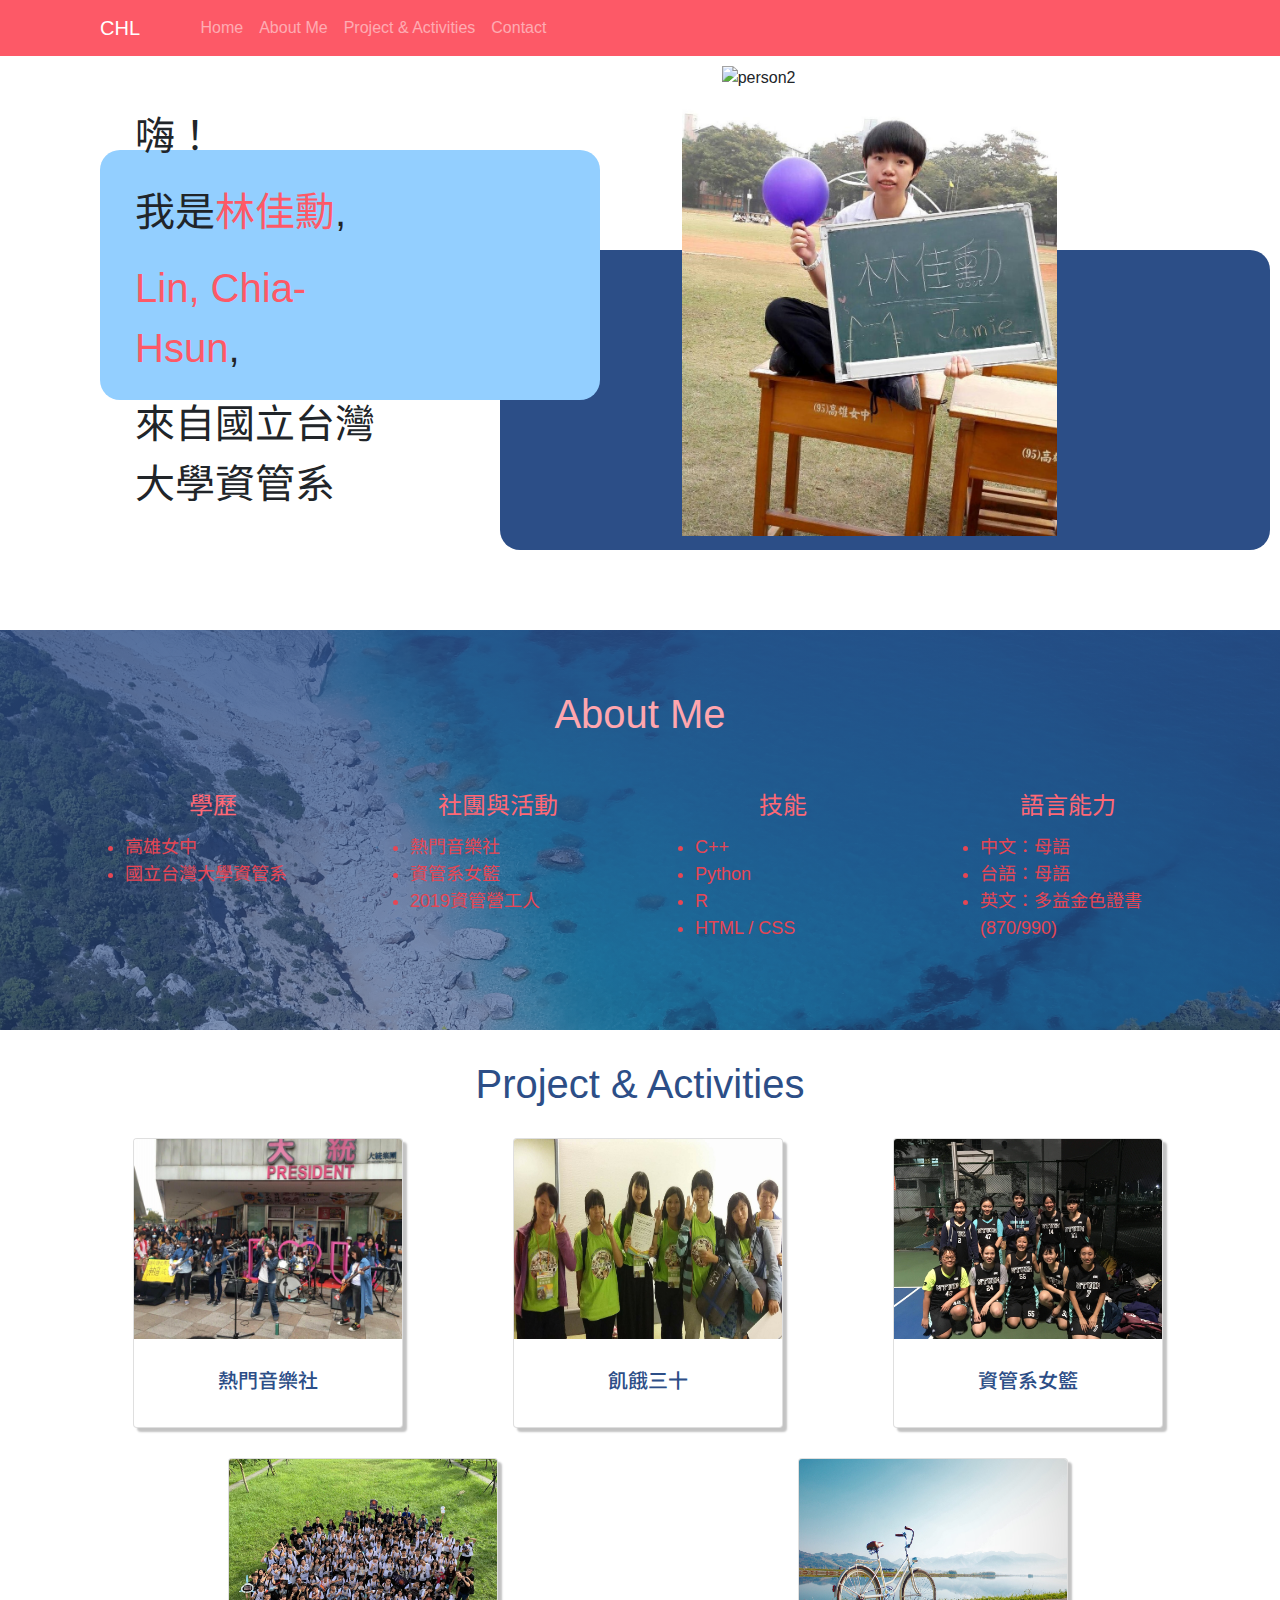
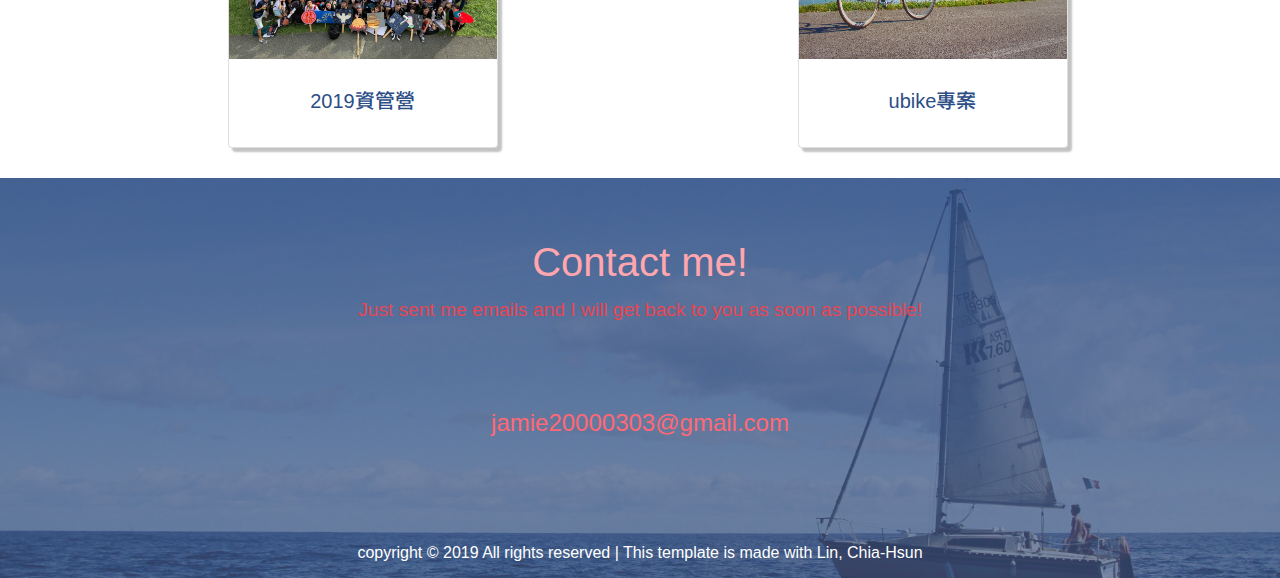
==== index.html @ e28aa700 "Add files via upload" ====
<!DOCTYPE html>
<html lang="zh-TW">

<head>
    <meta charset="UTF-8">
    <meta name="viewport" content="width=device-width, initial-scale=1.0">
    <meta http-equiv="X-UA-Compatible" content="ie=edge">
    <title>Lin, Chia-Hsun's personal page</title>
    <!-- 引用 Bootstrap 的 CSS -->
    <link rel="stylesheet" href="https://stackpath.bootstrapcdn.com/bootstrap/4.3.1/css/bootstrap.min.css" integrity="sha384-ggOyR0iXCbMQv3Xipma34MD+dH/1fQ784/j6cY/iJTQUOhcWr7x9JvoRxT2MZw1T" crossorigin="anonymous">
    <!-- 引用 Google 中文字型 -->
    <link href="https://fonts.googleapis.com/css?family=Noto+Sans+TC|Noto+Serif+TC&display=swap" rel="stylesheet">
    <!-- 引用 font-awesome ICON 的 CSS -->
    <link rel="stylesheet" href="https://cdnjs.cloudflare.com/ajax/libs/font-awesome/5.11.2/css/all.css" integrity="sha256-46qynGAkLSFpVbEBog43gvNhfrOj+BmwXdxFgVK/Kvc=" crossorigin="anonymous" />
    <!-- 引用自訂的CSS -->
    <link rel="stylesheet" href="./css/index.css">
    <link rel="stylesheet" href="./css/home.css">
    <link rel="stylesheet" href="./css/aboutMe.css">
    <link rel="stylesheet" href="./css/proAct.css">
    <link rel="stylesheet" href="./css/contact.css">
</head>

<body data-spy="scroll" data-target="#nav">
    <!-- 導覽列 -->
    <nav class="navbar navbar-expand-lg navbar-dark nav-color1" id="nav">
        <div class="container">
            <div class="col-1">
                <a class="navbar-brand" href="./index.html"><i class="fas fa-cat"></i> CHL</a>
                <button class="navbar-toggler" type="button" data-toggle="collapse" data-target="#navbarSupportedContent" aria-controls="navbarSupportedContent" aria-expanded="false" aria-label="Toggle navigation">
                  <span class="navbar-toggler-icon"></span>
                </button>
            </div>
            <div class="col-11">
                <div class="collapse navbar-collapse" id="navbarSupportedContent">
                    <ul class="navbar-nav mr-auto">
                        <li class="nav-item">
                            <a class="nav-link" href="#home">Home</a>
                        </li>
                        <li class="nav-item">
                            <a class="nav-link" href="#aboutMe">About Me</a>
                        </li>
                        <li class="nav-item">
                            <a class="nav-link" href="#pro-act">Project & Activities</a>
                        </li>
                        <li class="nav-item">
                            <a class="nav-link" href="#contact">Contact</a>
                        </li>
                    </ul>
                </div>
            </div>
        </div>
    </nav>

    <!-- 網頁內容 -->
    <!-- Home -->
    <div class="row" id="home">
        <div id="color-box"></div>
        <div id="color-box2"></div>
        <div class="col-sm-4" id="intro">
            <p>嗨！</p>
            <p>我是<span class="name">林佳勳</span>,</p>
            <p><span class="name">Lin, Chia-Hsun</span>,</p>
            <p>來自國立台灣大學資管系</p>
        </div>
        <div class="col-sm-8">
            <img src="./img/person1.jpg" alt="person1" id="photo1" class="p11">
            <img src="./img/person2.png" alt="person2" id="photo2" class="p21">
        </div>
    </div>

    <!-- About Me -->
    <div class="row" id="aboutMe">
        <div class="container">
            <h1>About Me</h1>
            <div class="row">
                <div class="col-sm">
                    學歷
                    <ul>
                        <li>高雄女中</li>
                        <li>國立台灣大學資管系</li>
                    </ul>
                </div>
                <div class="col-sm">
                    社團與活動
                    <ul>
                        <li>熱門音樂社</li>
                        <li>資管系女籃</li>
                        <li>2019資管營工人</li>
                    </ul>
                </div>
                <div class="col-sm">
                    技能
                    <ul>
                        <li>C++</li>
                        <li><i class="fab fa-python"></i> Python</li>
                        <li>R</li>
                        <li><i class="fab fa-html5"></i>HTML / <i class="fab fa-css3-alt"></i>CSS</li>
                    </ul>
                </div>
                <div class="col-sm">
                    語言能力
                    <ul>
                        <li>中文：母語</li>
                        <li>台語：母語</li>
                        <li>英文：多益金色證書(870/990)</li>
                    </ul>
                </div>
            </div>
        </div>
    </div>

    <!-- Project & Activities -->
    <div class="row" id="pro-act">
        <div class="container">
            <h1>Project & Activities</h1>
            <div class="row justify-content-around" style="margin-top: 30px; margin-bottom: 30px;">
                <div class="col-sm-3">
                    <div class="card text-center" data-toggle="modal" data-target="#musicModal">
                        <img src="./img/music1.jpg" class="card-img-top" alt="music1">
                        <div class="card-body">
                            <h5 class="card-title">熱門音樂社</h5>
                        </div>
                    </div>
                </div>
                <div class="col-sm-3">
                    <div class="card text-center" data-toggle="modal" data-target="#hungerModal">
                        <img src="./img/hunger30_1.JPG" class="card-img-top" alt="hunger30_1">
                        <div class="card-body">
                            <h5 class="card-title">飢餓三十</h5>
                        </div>
                    </div>
                </div>
                <div class="col-sm-3">
                    <div class="card text-center" data-toggle="modal" data-target="#basketballModal">
                        <img src="./img/basketball1.JPG" class="card-img-top" alt="basketball1">
                        <div class="card-body">
                            <h5 class="card-title">資管系女籃</h5>
                        </div>
                    </div>
                </div>
            </div>
            <div class="row justify-content-around" style="margin-bottom: 30px;">
                <div class="col-sm-3">
                    <div class="card text-center" data-toggle="modal" data-target="#campModal">
                        <img src="./img/camp1.JPG" class="card-img-top" alt="camp1">
                        <div class="card-body">
                            <h5 class="card-title">2019資管營</h5>
                        </div>
                    </div>
                </div>
                <div class="col-sm-3">
                    <a href="./bicycle.html" target="_blank">
                        <div class="card text-center">
                            <img src="./img/bicycle.jpg" class="card-img-top" alt="bicycle">
                            <div class="card-body">
                                <h5 class="card-title">ubike專案</h5>
                            </div>
                        </div>
                    </a>

                </div>
            </div>
        </div>
    </div>

    <!-- music Modal -->
    <div class="modal fade" id="musicModal" tabindex="-1" role="dialog" aria-labelledby="exampleModalLabel" aria-hidden="true">
        <div class="modal-dialog modal-lg" role="document">
            <div class="modal-content">
                <div class="modal-header">
                    <h5 class="modal-title" id="exampleModalLabel">熱門音樂社</h5>
                    <button type="button" class="close" data-dismiss="modal" aria-label="Close">
            <span aria-hidden="true">&times;</span>
          </button>
                </div>
                <div class="modal-body">
                    <p>我在樂團中擔任電吉他手，因為熱音社讓我得到多次上台表演的機會，除了室內的成果發表會，也有在戶外公共區域表演的特別經驗，讓我未來面對群眾時能較為從容。</p>
                    <p>但我在裡面學到的遠遠不只有彈吉他,更重要的是團隊合作的能力,每一次的開歌、練團,都要不斷和團員們溝通彼此的想法,除了練好自己的部份,也要協調每個人來讓最後演奏出的音樂和諧動聽。</p>
                    <img src="./img/music1.jpg" alt="music1">
                    <img src="./img/music2.JPG" alt="music2">
                </div>
            </div>
        </div>
    </div>

    <!-- hunger Modal -->
    <div class="modal fade" id="hungerModal" tabindex="-1" role="dialog" aria-labelledby="exampleModalLabel" aria-hidden="true">
        <div class="modal-dialog modal-lg" role="document">
            <div class="modal-content">
                <div class="modal-header">
                    <h5 class="modal-title" id="exampleModalLabel">飢餓三十</h5>
                    <button type="button" class="close" data-dismiss="modal" aria-label="Close">
                <span aria-hidden="true">&times;</span>
              </button>
                </div>
                <div class="modal-body">
                    <p>對我們來說是一次特別的活動，但對飢荒地區的民眾卻是每天的日常，經過這個活動讓我能跳出自己的日常舒適圈去看世界，對他人的遭遇感同身受，將來有能力也會盡力反饋社會。</p>
                    <img src="./img/hunger30_1.JPG" alt="hunger30_1">
                    <img src="./img/hunger30_2.JPG" alt="hunger30_2">
                </div>
            </div>
        </div>
    </div>

    <!-- basketball Modal -->
    <div class="modal fade" id="basketballModal" tabindex="-1" role="dialog" aria-labelledby="exampleModalLabel" aria-hidden="true">
        <div class="modal-dialog modal-lg" role="document">
            <div class="modal-content">
                <div class="modal-header">
                    <h5 class="modal-title" id="exampleModalLabel">資管系女籃</h5>
                    <button type="button" class="close" data-dismiss="modal" aria-label="Close">
                <span aria-hidden="true">&times;</span>
              </button>
                </div>
                <div class="modal-body">
                    <p>我從小就很喜歡籃球，放學常常留在學校和同學們一起打球，因此在上大學前就非常期待加入系隊，而上了大學後練球讓我靠著運動紓解生活中的壓力，隊員們感情也很好，因此每次練球都是大學生活中最快樂的時光之一。</p>
                    <p>隨著練球和參與各種盃賽，瞬息萬變的球場鍛鍊了我的反應敏捷度和思考速度，想要變得更強和想帶領球隊得到更好成績的決心，讓我會在練球時間以外再進行額外的自主訓練，擁有更好的自律能力。</p>
                    <img src="./img/basketball1.JPG" alt="basketball1">
                    <img src="./img/basketball2.png" alt="basketball2">
                </div>
            </div>
        </div>
    </div>

    <!-- camp Modal -->
    <div class="modal fade" id="campModal" tabindex="-1" role="dialog" aria-labelledby="exampleModalLabel" aria-hidden="true">
        <div class="modal-dialog modal-lg" role="document">
            <div class="modal-content">
                <div class="modal-header">
                    <h5 class="modal-title" id="exampleModalLabel">2019資管營</h5>
                    <button type="button" class="close" data-dismiss="modal" aria-label="Close">
                <span aria-hidden="true">&times;</span>
              </button>
                </div>
                <div class="modal-body">
                    <p>我擔任了其中一天的活動負責人，和夥伴一起從零開始設計一個解謎遊戲，包括遊戲故事、謎題、關卡、流程、道具通通一手包辦，活動當天也要擔任場控，當整個活動順利結束後，收到參與的小隊員的反饋覺得非常有成就感。</p>
                    <p>這次的經驗真的讓我學到很多，除了瞭解到舉辦活動的流程和應該注意的事項，和團隊的溝通也很重要，因為這是超過一百人參與的活動，不可能只靠自己完成，要學習跟夥伴共同承擔責任並努力做到最好。另外活動當天還會有許多突發狀況，所以也增強了我快速隨機應變的能力。</p>
                    <img src="./img/camp1.JPG" alt="music1">
                    <img src="./img/camp2.JPG" alt="music2">
                </div>
            </div>
        </div>
    </div>

    <!-- Contact -->
    <div class="row" id="contact">
        <div class="container">
            <h1>Contact me!</h1>
            <p>Just sent me emails and I will get back to you as soon as possible!</p>
            <a href="mailto:jamie20000303@gmail.com"><i class="fas fa-envelope-open-text"></i> jamie20000303@gmail.com</a>
            <footer>
                copyright &copy; 2019 All rights reserved | This template is made with Lin, Chia-Hsun
            </footer>
        </div>
    </div>

    <!-- 引用 Bootstrap 的 JS-->
    <script src="https://code.jquery.com/jquery-3.3.1.slim.min.js " integrity="sha384-q8i/X+965DzO0rT7abK41JStQIAqVgRVzpbzo5smXKp4YfRvH+8abtTE1Pi6jizo " crossorigin="anonymous "></script>
    <script src="https://cdnjs.cloudflare.com/ajax/libs/popper.js/1.14.7/umd/popper.min.js " integrity="sha384-UO2eT0CpHqdSJQ6hJty5KVphtPhzWj9WO1clHTMGa3JDZwrnQq4sF86dIHNDz0W1 " crossorigin="anonymous "></script>
    <script src="https://stackpath.bootstrapcdn.com/bootstrap/4.3.1/js/bootstrap.min.js " integrity="sha384-JjSmVgyd0p3pXB1rRibZUAYoIIy6OrQ6VrjIEaFf/nJGzIxFDsf4x0xIM+B07jRM " crossorigin="anonymous "></script>
    <!-- 自己寫的JS -->
    <script src="./JS/index.js"></script>
</body>

</html>
---- css/index.css ----
body {
    font-family: -apple-system, BlinkMacSystemFont, "Segoe UI", Roboto, "Helvetica Neue", Arial, "Noto Sans", sans-serif, "Apple Color Emoji", "Segoe UI Emoji", "Segoe UI Symbol", "Noto Color Emoji", "Noto Sans TC", sans-serif;
}

footer {
    text-align: center;
    color: #ffffff;
    margin-top: 100px;
}

.nav-color1 {
    background-color: #fd5967;
}

.nav-color2 {
    background-color: #ffa6ae;
    z-index: 9999;
}
---- css/home.css ----
#intro {
    font-size: 250%;
    padding-top: 50px;
    padding-left: 150px;
    z-index: 2;
}

span.name {
    color: #fd5967;
}

.p11 {
    height: 450px;
    position: absolute;
    top: 30px;
    left: 260px;
    z-index: 3;
}

.p21 {
    height: 450px;
    position: absolute;
    top: 10px;
    left: 300px;
    z-index: 2;
}

.p12 {
    height: 450px;
    position: absolute;
    left: 350px;
    z-index: 2;
}

#color-box {
    position: absolute;
    top: 250px;
    left: 500px;
    width: 770px;
    height: 300px;
    background-color: #2c4e87;
    border-radius: 20px;
    z-index: 1;
}

#color-box2 {
    position: absolute;
    top: 150px;
    left: 100px;
    width: 500px;
    height: 250px;
    background-color: #93cfff;
    border-radius: 20px;
    z-index: 1;
}
---- css/aboutMe.css ----
#aboutMe {
    background: linear-gradient(to bottom, rgba(44, 78, 135, .8) 0, rgba(44, 78, 135, .6) 100%), url(../img/sea2.jpg);
    height: 400px;
    margin-top: 100px;
    background-size: cover;
}

div#aboutMe>div>h1 {
    text-align: center;
    margin-top: 60px;
    color: #ffa6ae;
    ;
}

div#aboutMe>div>div.row {
    text-align: center;
    font-size: 150%;
    color: #ff6875;
    margin-top: 50px;
}

div#aboutMe>div>div.row>div.col-sm>ul {
    font-size: 75%;
    color: #e64654;
    margin-top: 10px;
    text-align: left;
}
---- css/proAct.css ----
div#pro-act>div>h1 {
    margin-top: 30px;
    text-align: center;
    color: #2c4e87;
}

.card {
    height: 290px;
    width: 270px;
    color: #2c4e87;
    box-shadow: 4px 4px 2px 0px #c3c3c3;
    cursor: pointer;
}

div.card>img {
    height: 200px;
}

.card-title {
    margin-top: 10px;
}

.card-hover {
    height: 320px;
    width: 330px;
    background-color: #148cea;
    color: #ff938c;
}

div.modal-body>img {
    width: 600px;
    margin-top: 10px;
}

div.modal-body {
    text-align: center;
}

div.modal-body>p {
    text-align: left;
}

h5.modal-title {
    color: #2c4e87;
}
---- css/contact.css ----
#contact {
    background: linear-gradient(to bottom, rgba(44, 78, 135, .8) 0, rgba(44, 78, 135, .6) 100%), url(../img/sea1.jpg);
    height: 400px;
    background-size: cover;
}

div#contact>div {
    text-align: center;
}

div#contact>div>h1 {
    margin-top: 60px;
    color: #ffa6ae;
    ;
}

div#contact>div>p {
    font-size: 120%;
    color: #e64654;
    margin-top: 10px;
    margin-bottom: 80px;
}

div#contact>div>a {
    color: #ff6875;
    font-size: 150%;
}
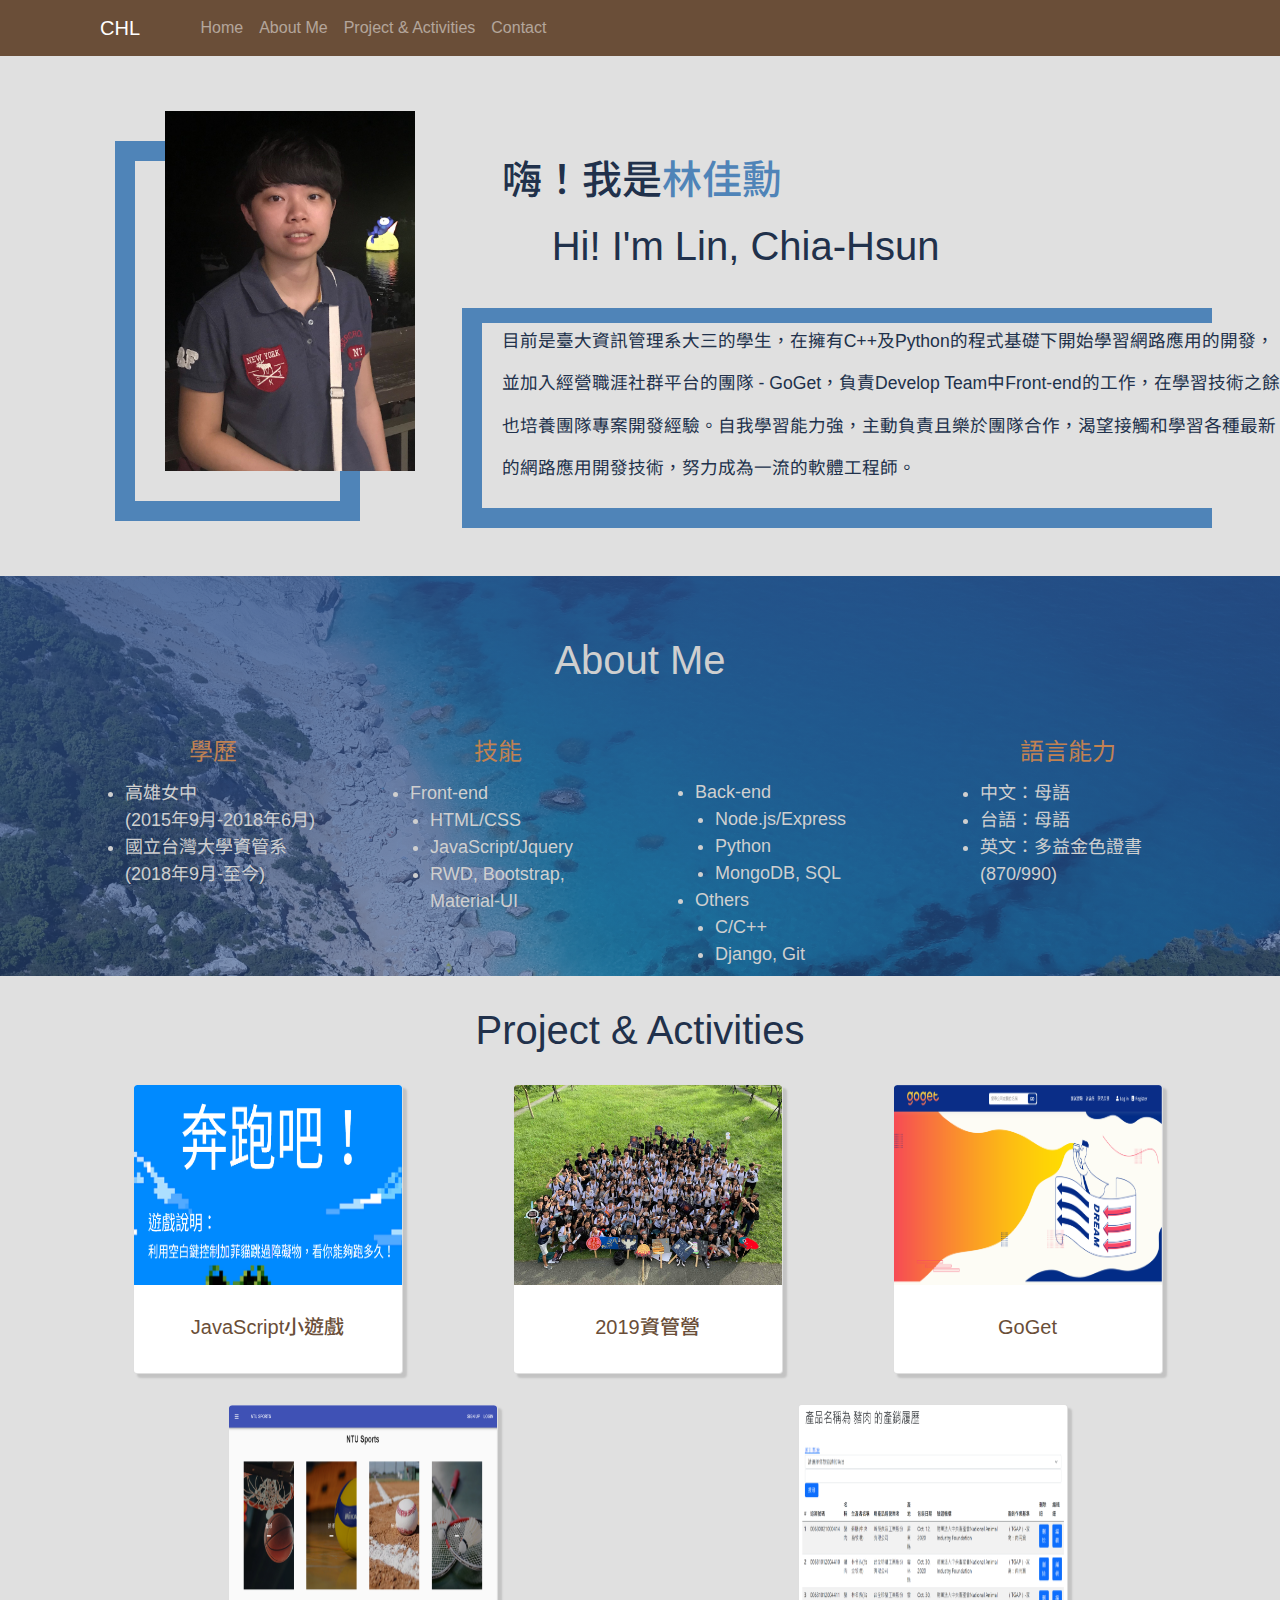
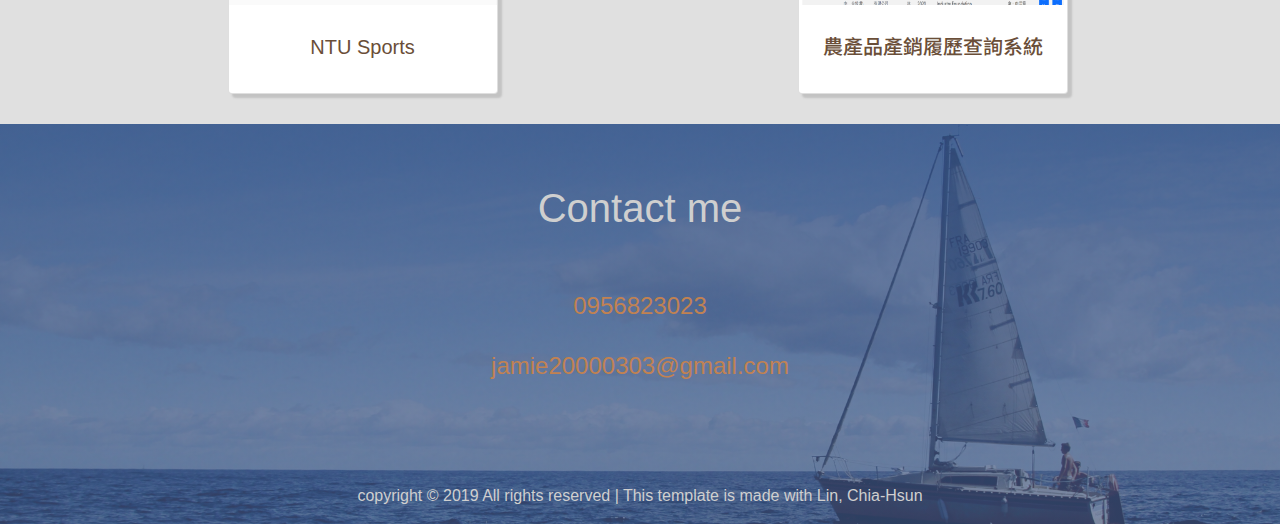
==== commit b49dc916: "finish edit" ====
--- a/index.html
+++ b/index.html
@@ -7,11 +7,13 @@
     <meta http-equiv="X-UA-Compatible" content="ie=edge">
     <title>Lin, Chia-Hsun's personal page</title>
     <!-- 引用 Bootstrap 的 CSS -->
-    <link rel="stylesheet" href="https://stackpath.bootstrapcdn.com/bootstrap/4.3.1/css/bootstrap.min.css" integrity="sha384-ggOyR0iXCbMQv3Xipma34MD+dH/1fQ784/j6cY/iJTQUOhcWr7x9JvoRxT2MZw1T" crossorigin="anonymous">
+    <link rel="stylesheet" href="https://stackpath.bootstrapcdn.com/bootstrap/4.3.1/css/bootstrap.min.css"
+        integrity="sha384-ggOyR0iXCbMQv3Xipma34MD+dH/1fQ784/j6cY/iJTQUOhcWr7x9JvoRxT2MZw1T" crossorigin="anonymous">
     <!-- 引用 Google 中文字型 -->
     <link href="https://fonts.googleapis.com/css?family=Noto+Sans+TC|Noto+Serif+TC&display=swap" rel="stylesheet">
     <!-- 引用 font-awesome ICON 的 CSS -->
-    <link rel="stylesheet" href="https://cdnjs.cloudflare.com/ajax/libs/font-awesome/5.11.2/css/all.css" integrity="sha256-46qynGAkLSFpVbEBog43gvNhfrOj+BmwXdxFgVK/Kvc=" crossorigin="anonymous" />
+    <link rel="stylesheet" href="https://cdnjs.cloudflare.com/ajax/libs/font-awesome/5.11.2/css/all.css"
+        integrity="sha256-46qynGAkLSFpVbEBog43gvNhfrOj+BmwXdxFgVK/Kvc=" crossorigin="anonymous" />
     <!-- 引用自訂的CSS -->
     <link rel="stylesheet" href="./css/index.css">
     <link rel="stylesheet" href="./css/home.css">
@@ -20,16 +22,17 @@
     <link rel="stylesheet" href="./css/contact.css">
 </head>
 
-<body data-spy="scroll" data-target="#nav">
+<body>
     <!-- 導覽列 -->
     <nav class="navbar navbar-expand-lg navbar-dark nav-color1" id="nav">
         <div class="container">
             <div class="col-1">
                 <a class="navbar-brand" href="./index.html"><i class="fas fa-cat"></i> CHL</a>
-                <button class="navbar-toggler" type="button" data-toggle="collapse" data-target="#navbarSupportedContent" aria-controls="navbarSupportedContent" aria-expanded="false" aria-label="Toggle navigation">
-                  <span class="navbar-toggler-icon"></span>
-                </button>
-            </div>
+            </div>
+            <button class="navbar-toggler" type="button" data-toggle="collapse" data-target="#navbarSupportedContent"
+                aria-controls="navbarSupportedContent" aria-expanded="false" aria-label="Toggle navigation">
+                <span class="navbar-toggler-icon"></span>
+            </button>
             <div class="col-11">
                 <div class="collapse navbar-collapse" id="navbarSupportedContent">
                     <ul class="navbar-nav mr-auto">
@@ -52,213 +55,284 @@
     </nav>
 
     <!-- 網頁內容 -->
-    <!-- Home -->
-    <div class="row" id="home">
-        <div id="color-box"></div>
-        <div id="color-box2"></div>
-        <div class="col-sm-4" id="intro">
-            <p>嗨！</p>
-            <p>我是<span class="name">林佳勳</span>,</p>
-            <p><span class="name">Lin, Chia-Hsun</span>,</p>
-            <p>來自國立台灣大學資管系</p>
-        </div>
-        <div class="col-sm-8">
-            <img src="./img/person1.jpg" alt="person1" id="photo1" class="p11">
-            <img src="./img/person2.png" alt="person2" id="photo2" class="p21">
+    <div class="container-fluid">
+        <!-- Home -->
+        <div class="row" id="home">
+            <div class="col-sm-4" id="myPic">
+                <img src="./img/me.JPEG" alt="my photo">
+                <div id="colorBox1"></div>
+                <div id="colorBox2"></div>
+            </div>
+            <div class="col-sm-8">
+                <div class="name-ch">
+                    <h1>嗨！我是<span>林佳勳</span></h1>
+                </div>
+                <div class="name-en">
+                    <h1>Hi! I'm Lin, Chia-Hsun</h1>
+                </div>
+                <div id="intro">
+                    <p>目前是臺大資訊管理系大三的學生，在擁有C++及Python的程式基礎下開始學習網路應用的開發，</p>
+                    <p>並加入經營職涯社群平台的團隊 - GoGet，負責Develop Team中Front-end的工作，在學習技術之餘</p>
+                    <p>也培養團隊專案開發經驗。自我學習能力強，主動負責且樂於團隊合作，渴望接觸和學習各種最新</p>
+                    <p>的網路應用開發技術，努力成為一流的軟體工程師。</p>
+                </div>
+                <div id="colorBox3"></div>
+                <div id="colorBox4"></div>
+            </div>
+        </div>
+
+        <!-- About Me -->
+        <div class="row" id="aboutMe">
+            <div class="container">
+                <h1>About Me</h1>
+                <div class="row">
+                    <div class="col-sm-3">
+                        學歷
+                        <ul>
+                            <li>高雄女中<br>(2015年9月-2018年6月)</li>
+                            <li>國立台灣大學資管系<br>(2018年9月-至今)</li>
+                        </ul>
+                    </div>
+                    <div class="col-sm-3">
+                        技能
+                        <ul>
+                            <li>Front-end</li>
+                            <li class="indent-1">HTML/CSS</li>
+                            <li class="indent-1">JavaScript/Jquery</li>
+                            <li class="indent-1">RWD, Bootstrap, Material-UI</li>
+                        </ul>
+                    </div>
+                    <div class="col-sm-3" style="margin-top: 35px;">
+                        <ul>
+                            <li>Back-end</li>
+                            <li class="indent-1">Node.js/Express</li>
+                            <li class="indent-1">Python</li>
+                            <li class="indent-1">MongoDB, SQL</li>
+                            <li>Others</li>
+                            <li class="indent-1">C/C++</li>
+                            <li class="indent-1">Django, Git</li>
+                        </ul>
+                    </div>
+                    <div class="col-sm-3">
+                        語言能力
+                        <ul>
+                            <li>中文：母語</li>
+                            <li>台語：母語</li>
+                            <li>英文：多益金色證書(870/990)</li>
+                        </ul>
+                    </div>
+                </div>
+            </div>
+        </div>
+
+        <!-- Project & Activities -->
+        <div class="row" id="pro-act">
+            <div class="container">
+                <h1>Project & Activities</h1>
+                <div class="row justify-content-around" style="margin-top: 30px; margin-bottom: 30px;">
+                    <div class="col-sm-3">
+                        <div class="card text-center card-img-pos card-center card-gap" data-toggle="modal"
+                            data-target="#gameModal">
+                            <img src="./img/game.png" class="card-img-top" alt="game">
+                            <div class="card-body">
+                                <h5 class="card-title">JavaScript小遊戲</h5>
+                            </div>
+                        </div>
+                    </div>
+                    <div class="col-sm-3">
+                        <div class="card text-center card-img-pos card-center" data-toggle="modal"
+                            data-target="#campModal">
+                            <img src="./img/camp1.JPG" class="card-img-top" alt="camp1">
+                            <div class="card-body">
+                                <h5 class="card-title">2019資管營</h5>
+                            </div>
+                        </div>
+                    </div>
+                    <div class="col-sm-3">
+                        <div class="card text-center card-img-pos card-center" data-toggle="modal"
+                            data-target="#gogetModal">
+                            <img src="./img/Goget.png" class="card-img-top" alt="camp1">
+                            <div class="card-body">
+                                <h5 class="card-title">GoGet</h5>
+                            </div>
+                        </div>
+                    </div>
+                </div>
+                <div class="row justify-content-around" style="margin-bottom: 30px;">
+                    <div class="col-sm-3">
+                        <div class="card text-center card-img-pos card-center card-gap" data-toggle="modal"
+                            data-target="#ntusportsModal">
+                            <img src="./img/NTU Sports.png" class="card-img-top" alt="ntusports1">
+                            <div class="card-body">
+                                <h5 class="card-title">NTU Sports</h5>
+                            </div>
+                        </div>
+                    </div>
+                    <div class="col-sm-3">
+                        <div class="card text-center card-img-pos card-center" data-toggle="modal"
+                            data-target="#databaseModal">
+                            <img src="./img/Database.png" class="card-img-top" alt="database">
+                            <div class="card-body">
+                                <h5 class="card-title">農產品產銷履歷查詢系統</h5>
+                            </div>
+                        </div>
+                    </div>
+                </div>
+            </div>
+        </div>
+
+        <!-- ntusports Modal -->
+        <div class="modal fade" id="ntusportsModal" tabindex="-1" role="dialog" aria-labelledby="exampleModalLabel"
+            aria-hidden="true">
+            <div class="modal-dialog modal-lg" role="document">
+                <div class="modal-content">
+                    <div class="modal-header">
+                        <h5 class="modal-title" id="exampleModalLabel">NTU Sports</h5>
+                        <button type="button" class="close" data-dismiss="modal" aria-label="Close">
+                            <span aria-hidden="true">&times;</span>
+                        </button>
+                    </div>
+                    <div class="modal-body">
+                        <p> 網路服務程式設計的期末專案，與另外兩名組員合作，是一個可以管理、查看台大體育賽事的網站，有註冊登入與訪客系統，管理者可以註冊登入來創建、修改比賽，而訪客則可以查看現有的比賽資料，包含：項目、日期、時間、地點等等，另外還有公告系統，管理者可以發布公告，讓訪客可以瀏覽。
+                        </p>
+                        <p>前端使用React、Material-UI、react-router-dom；後端使用Node.js、Mongoose、dotenv、Express、nodemon、bcrypt
+                            、MongoDB</p>
+                        <p><a href="https://github.com/JJJamieee/web-programming-final/tree/refactor/own"
+                                target="_blank">原始碼</a></p>
+                        <img src="./img/NTU Sports.png" alt="ntusports1">
+                        <img src="./img/ntusports_demo1.gif" alt="ntusports2">
+                    </div>
+                </div>
+            </div>
+        </div>
+
+        <!-- hunger Modal -->
+        <div class="modal fade" id="gameModal" tabindex="-1" role="dialog" aria-labelledby="exampleModalLabel"
+            aria-hidden="true">
+            <div class="modal-dialog modal-lg" role="document">
+                <div class="modal-content">
+                    <div class="modal-header">
+                        <h5 class="modal-title" id="exampleModalLabel">JavaScript小遊戲</h5>
+                        <button type="button" class="close" data-dismiss="modal" aria-label="Close">
+                            <span aria-hidden="true">&times;</span>
+                        </button>
+                    </div>
+                    <div class="modal-body">
+                        <p>這是我第一次嘗試用JavaScript做簡單的網頁小遊戲，靈感來自於google
+                            chrome斷線時會出現的小恐龍遊戲，玩法相同，用空白鍵控制加菲貓跳躍躲開障礙物，記錄碰到障礙物前跑了多久。</p>
+                        <p>因為是第一次用JavaScript寫小遊戲，幾乎每一步都要自己摸索，包括如何讓加菲貓呈現在跑或跳的動畫效果、如何讓障礙物以隨機頻率出現、如何判斷加菲貓有沒有碰到障礙物等等，雖然花了我很多時間蒐集資料和學習，最後做出來還是很有成就感。
+                        </p>
+                        <p>但我也知道這只是一個概念很簡單的小遊戲，所以我很期待運用JavaScript甚至更多其他技術還能創作出怎麼樣的網頁，未來也會繼續學習跟探索前端開發的世界。</p>
+                        <a href="https://jjjamieee.github.io/final/index.html" target="_blank">遊戲網址</a>
+                        <br>
+                        <a href="https://github.com/JJJamieee/JJJamieee.github.io/tree/master/final"
+                            target="_blank">原始碼</a>
+                    </div>
+                </div>
+            </div>
+        </div>
+
+        <!-- database Modal -->
+        <div class="modal fade" id="databaseModal" tabindex="-1" role="dialog" aria-labelledby="exampleModalLabel"
+            aria-hidden="true">
+            <div class="modal-dialog modal-lg" role="document">
+                <div class="modal-content">
+                    <div class="modal-header">
+                        <h5 class="modal-title" id="exampleModalLabel">農產品產銷履歷查詢系統</h5>
+                        <button type="button" class="close" data-dismiss="modal" aria-label="Close">
+                            <span aria-hidden="true">&times;</span>
+                        </button>
+                    </div>
+                    <div class="modal-body">
+                        <p>資料庫管理課程的期末專案，與另外三名組員合作，是一個關於農產品產銷履歷的資料庫專案，讓消費者可以直接透過我們提供的搜尋介面，得到其想了解的相關資訊，相關加工品的原料若有使用到有產銷履歷的農產品也能夠被查詢，並提供新增、修改與刪除的功能
+                            。</p>
+                        <p>使用Django、Bootstrap建立。</p>
+                        <p><a href="https://github.com/JJJamieee/Database-project" target="_blank">原始碼</a></p>
+                        <img src="./img/Database.png" alt="database1">
+                        <img src="./img/database_search.gif" alt="database2">
+                        <img src="./img/database_edit.gif" alt="database3">
+                    </div>
+                </div>
+            </div>
+        </div>
+
+        <!-- camp Modal -->
+        <div class="modal fade" id="campModal" tabindex="-1" role="dialog" aria-labelledby="exampleModalLabel"
+            aria-hidden="true">
+            <div class="modal-dialog modal-lg" role="document">
+                <div class="modal-content">
+                    <div class="modal-header">
+                        <h5 class="modal-title" id="exampleModalLabel">2019資管營</h5>
+                        <button type="button" class="close" data-dismiss="modal" aria-label="Close">
+                            <span aria-hidden="true">&times;</span>
+                        </button>
+                    </div>
+                    <div class="modal-body">
+                        <p>我擔任了其中一項活動的負責人，而這也是我第一次設計和帶領一個活動，最初雖然有點不知所措，但在參考了學長姊的經驗後，我和夥伴一起積極的討論，從零開始設計出一個解謎遊戲，包括遊戲故事、謎題、關卡、流程、道具通通一手包辦，活動當天也要擔任場控，當整個活動順利結束後，收到參與的小隊員的反饋覺得非常有成就感。
+                        </p>
+                        <p>這次的經驗真的讓我學到很多，除了瞭解到舉辦活動的流程和應該注意的事項，和團隊的溝通也很重要，因為這是超過一百人參與的活動，不可能只靠自己完成，要學習跟夥伴共同承擔責任並努力做到最好。另外活動當天還會有許多突發狀況，所以也增強了我快速隨機應變的能力。
+                        </p>
+                        <img src="./img/camp1.JPG" alt="music1">
+                        <img src="./img/camp2.JPG" alt="music2">
+                    </div>
+                </div>
+            </div>
+        </div>
+
+        <!-- goget Modal -->
+        <div class="modal fade" id="gogetModal" tabindex="-1" role="dialog" aria-labelledby="exampleModalLabel"
+            aria-hidden="true">
+            <div class="modal-dialog modal-lg" role="document">
+                <div class="modal-content">
+                    <div class="modal-header">
+                        <h5 class="modal-title" id="exampleModalLabel">GoGet x 你的職涯夥伴</h5>
+                        <button type="button" class="close" data-dismiss="modal" aria-label="Close">
+                            <span aria-hidden="true">&times;</span>
+                        </button>
+                    </div>
+                    <div class="modal-body">
+                        <p>由一群對協助青年職涯探索抱有熱忱的上班族及學生經營的匿名職涯社群平台，提供使用者註冊並分享自己的求職經驗，網站已上線，目前註冊人數超過800位，並發布超過200篇文章。我負責的是Develop
+                            Team中Front-end的工作，在wordpress的架構下新增客製化功能，目前主要開發項目為客製化表單中表單驗證、Rich Text Editor及客製化頁面等。
+                        </p>
+                        <p>網站連結：<a href="https://www.letsgoget.info/">GoGet</a></p>
+                        <img src="./img/Goget.png" alt="goget1">
+                        <img src="./img/goget2.png" alt="goget2">
+                    </div>
+                </div>
+            </div>
+        </div>
+
+        <!-- Contact -->
+        <div class="row" id="contact">
+            <div class="container">
+                <h1>Contact me</h1>
+                <br>
+                <br>
+                <a href="tel:0956823023"><i class="fas fa-phone-square-alt"></i> 0956823023</a>
+                <br>
+                <br>
+                <a href="mailto:jamie20000303@gmail.com"><i class="fas fa-envelope-open-text"></i>
+                    jamie20000303@gmail.com</a>
+                <footer>
+                    copyright &copy; 2019 All rights reserved | This template is made with Lin, Chia-Hsun
+                </footer>
+            </div>
         </div>
     </div>
 
-    <!-- About Me -->
-    <div class="row" id="aboutMe">
-        <div class="container">
-            <h1>About Me</h1>
-            <div class="row">
-                <div class="col-sm">
-                    學歷
-                    <ul>
-                        <li>高雄女中</li>
-                        <li>國立台灣大學資管系</li>
-                    </ul>
-                </div>
-                <div class="col-sm">
-                    社團與活動
-                    <ul>
-                        <li>熱門音樂社</li>
-                        <li>資管系女籃</li>
-                        <li>2019資管營工人</li>
-                    </ul>
-                </div>
-                <div class="col-sm">
-                    技能
-                    <ul>
-                        <li>C++</li>
-                        <li><i class="fab fa-python"></i> Python</li>
-                        <li>R</li>
-                        <li><i class="fab fa-html5"></i>HTML / <i class="fab fa-css3-alt"></i>CSS</li>
-                    </ul>
-                </div>
-                <div class="col-sm">
-                    語言能力
-                    <ul>
-                        <li>中文：母語</li>
-                        <li>台語：母語</li>
-                        <li>英文：多益金色證書(870/990)</li>
-                    </ul>
-                </div>
-            </div>
-        </div>
-    </div>
-
-    <!-- Project & Activities -->
-    <div class="row" id="pro-act">
-        <div class="container">
-            <h1>Project & Activities</h1>
-            <div class="row justify-content-around" style="margin-top: 30px; margin-bottom: 30px;">
-                <div class="col-sm-3">
-                    <div class="card text-center" data-toggle="modal" data-target="#musicModal">
-                        <img src="./img/music1.jpg" class="card-img-top" alt="music1">
-                        <div class="card-body">
-                            <h5 class="card-title">熱門音樂社</h5>
-                        </div>
-                    </div>
-                </div>
-                <div class="col-sm-3">
-                    <div class="card text-center" data-toggle="modal" data-target="#hungerModal">
-                        <img src="./img/hunger30_1.JPG" class="card-img-top" alt="hunger30_1">
-                        <div class="card-body">
-                            <h5 class="card-title">飢餓三十</h5>
-                        </div>
-                    </div>
-                </div>
-                <div class="col-sm-3">
-                    <div class="card text-center" data-toggle="modal" data-target="#basketballModal">
-                        <img src="./img/basketball1.JPG" class="card-img-top" alt="basketball1">
-                        <div class="card-body">
-                            <h5 class="card-title">資管系女籃</h5>
-                        </div>
-                    </div>
-                </div>
-            </div>
-            <div class="row justify-content-around" style="margin-bottom: 30px;">
-                <div class="col-sm-3">
-                    <div class="card text-center" data-toggle="modal" data-target="#campModal">
-                        <img src="./img/camp1.JPG" class="card-img-top" alt="camp1">
-                        <div class="card-body">
-                            <h5 class="card-title">2019資管營</h5>
-                        </div>
-                    </div>
-                </div>
-                <div class="col-sm-3">
-                    <a href="./bicycle.html" target="_blank">
-                        <div class="card text-center">
-                            <img src="./img/bicycle.jpg" class="card-img-top" alt="bicycle">
-                            <div class="card-body">
-                                <h5 class="card-title">ubike專案</h5>
-                            </div>
-                        </div>
-                    </a>
-
-                </div>
-            </div>
-        </div>
-    </div>
-
-    <!-- music Modal -->
-    <div class="modal fade" id="musicModal" tabindex="-1" role="dialog" aria-labelledby="exampleModalLabel" aria-hidden="true">
-        <div class="modal-dialog modal-lg" role="document">
-            <div class="modal-content">
-                <div class="modal-header">
-                    <h5 class="modal-title" id="exampleModalLabel">熱門音樂社</h5>
-                    <button type="button" class="close" data-dismiss="modal" aria-label="Close">
-            <span aria-hidden="true">&times;</span>
-          </button>
-                </div>
-                <div class="modal-body">
-                    <p>我在樂團中擔任電吉他手，因為熱音社讓我得到多次上台表演的機會，除了室內的成果發表會，也有在戶外公共區域表演的特別經驗，讓我未來面對群眾時能較為從容。</p>
-                    <p>但我在裡面學到的遠遠不只有彈吉他,更重要的是團隊合作的能力,每一次的開歌、練團,都要不斷和團員們溝通彼此的想法,除了練好自己的部份,也要協調每個人來讓最後演奏出的音樂和諧動聽。</p>
-                    <img src="./img/music1.jpg" alt="music1">
-                    <img src="./img/music2.JPG" alt="music2">
-                </div>
-            </div>
-        </div>
-    </div>
-
-    <!-- hunger Modal -->
-    <div class="modal fade" id="hungerModal" tabindex="-1" role="dialog" aria-labelledby="exampleModalLabel" aria-hidden="true">
-        <div class="modal-dialog modal-lg" role="document">
-            <div class="modal-content">
-                <div class="modal-header">
-                    <h5 class="modal-title" id="exampleModalLabel">飢餓三十</h5>
-                    <button type="button" class="close" data-dismiss="modal" aria-label="Close">
-                <span aria-hidden="true">&times;</span>
-              </button>
-                </div>
-                <div class="modal-body">
-                    <p>對我們來說是一次特別的活動，但對飢荒地區的民眾卻是每天的日常，經過這個活動讓我能跳出自己的日常舒適圈去看世界，對他人的遭遇感同身受，將來有能力也會盡力反饋社會。</p>
-                    <img src="./img/hunger30_1.JPG" alt="hunger30_1">
-                    <img src="./img/hunger30_2.JPG" alt="hunger30_2">
-                </div>
-            </div>
-        </div>
-    </div>
-
-    <!-- basketball Modal -->
-    <div class="modal fade" id="basketballModal" tabindex="-1" role="dialog" aria-labelledby="exampleModalLabel" aria-hidden="true">
-        <div class="modal-dialog modal-lg" role="document">
-            <div class="modal-content">
-                <div class="modal-header">
-                    <h5 class="modal-title" id="exampleModalLabel">資管系女籃</h5>
-                    <button type="button" class="close" data-dismiss="modal" aria-label="Close">
-                <span aria-hidden="true">&times;</span>
-              </button>
-                </div>
-                <div class="modal-body">
-                    <p>我從小就很喜歡籃球，放學常常留在學校和同學們一起打球，因此在上大學前就非常期待加入系隊，而上了大學後練球讓我靠著運動紓解生活中的壓力，隊員們感情也很好，因此每次練球都是大學生活中最快樂的時光之一。</p>
-                    <p>隨著練球和參與各種盃賽，瞬息萬變的球場鍛鍊了我的反應敏捷度和思考速度，想要變得更強和想帶領球隊得到更好成績的決心，讓我會在練球時間以外再進行額外的自主訓練，擁有更好的自律能力。</p>
-                    <img src="./img/basketball1.JPG" alt="basketball1">
-                    <img src="./img/basketball2.png" alt="basketball2">
-                </div>
-            </div>
-        </div>
-    </div>
-
-    <!-- camp Modal -->
-    <div class="modal fade" id="campModal" tabindex="-1" role="dialog" aria-labelledby="exampleModalLabel" aria-hidden="true">
-        <div class="modal-dialog modal-lg" role="document">
-            <div class="modal-content">
-                <div class="modal-header">
-                    <h5 class="modal-title" id="exampleModalLabel">2019資管營</h5>
-                    <button type="button" class="close" data-dismiss="modal" aria-label="Close">
-                <span aria-hidden="true">&times;</span>
-              </button>
-                </div>
-                <div class="modal-body">
-                    <p>我擔任了其中一天的活動負責人，和夥伴一起從零開始設計一個解謎遊戲，包括遊戲故事、謎題、關卡、流程、道具通通一手包辦，活動當天也要擔任場控，當整個活動順利結束後，收到參與的小隊員的反饋覺得非常有成就感。</p>
-                    <p>這次的經驗真的讓我學到很多，除了瞭解到舉辦活動的流程和應該注意的事項，和團隊的溝通也很重要，因為這是超過一百人參與的活動，不可能只靠自己完成，要學習跟夥伴共同承擔責任並努力做到最好。另外活動當天還會有許多突發狀況，所以也增強了我快速隨機應變的能力。</p>
-                    <img src="./img/camp1.JPG" alt="music1">
-                    <img src="./img/camp2.JPG" alt="music2">
-                </div>
-            </div>
-        </div>
-    </div>
-
-    <!-- Contact -->
-    <div class="row" id="contact">
-        <div class="container">
-            <h1>Contact me!</h1>
-            <p>Just sent me emails and I will get back to you as soon as possible!</p>
-            <a href="mailto:jamie20000303@gmail.com"><i class="fas fa-envelope-open-text"></i> jamie20000303@gmail.com</a>
-            <footer>
-                copyright &copy; 2019 All rights reserved | This template is made with Lin, Chia-Hsun
-            </footer>
-        </div>
-    </div>
 
     <!-- 引用 Bootstrap 的 JS-->
-    <script src="https://code.jquery.com/jquery-3.3.1.slim.min.js " integrity="sha384-q8i/X+965DzO0rT7abK41JStQIAqVgRVzpbzo5smXKp4YfRvH+8abtTE1Pi6jizo " crossorigin="anonymous "></script>
-    <script src="https://cdnjs.cloudflare.com/ajax/libs/popper.js/1.14.7/umd/popper.min.js " integrity="sha384-UO2eT0CpHqdSJQ6hJty5KVphtPhzWj9WO1clHTMGa3JDZwrnQq4sF86dIHNDz0W1 " crossorigin="anonymous "></script>
-    <script src="https://stackpath.bootstrapcdn.com/bootstrap/4.3.1/js/bootstrap.min.js " integrity="sha384-JjSmVgyd0p3pXB1rRibZUAYoIIy6OrQ6VrjIEaFf/nJGzIxFDsf4x0xIM+B07jRM " crossorigin="anonymous "></script>
+    <script src="https://code.jquery.com/jquery-3.3.1.slim.min.js "
+        integrity="sha384-q8i/X+965DzO0rT7abK41JStQIAqVgRVzpbzo5smXKp4YfRvH+8abtTE1Pi6jizo "
+        crossorigin="anonymous "></script>
+    <script src="https://cdnjs.cloudflare.com/ajax/libs/popper.js/1.14.7/umd/popper.min.js "
+        integrity="sha384-UO2eT0CpHqdSJQ6hJty5KVphtPhzWj9WO1clHTMGa3JDZwrnQq4sF86dIHNDz0W1 "
+        crossorigin="anonymous "></script>
+    <script src="https://stackpath.bootstrapcdn.com/bootstrap/4.3.1/js/bootstrap.min.js "
+        integrity="sha384-JjSmVgyd0p3pXB1rRibZUAYoIIy6OrQ6VrjIEaFf/nJGzIxFDsf4x0xIM+B07jRM "
+        crossorigin="anonymous "></script>
     <!-- 自己寫的JS -->
+    <script src="https://ajax.googleapis.com/ajax/libs/jquery/3.4.1/jquery.min.js"></script>
     <script src="./JS/index.js"></script>
 </body>
 
--- a/css/index.css
+++ b/css/index.css
@@ -4,15 +4,21 @@
 
 footer {
     text-align: center;
-    color: #ffffff;
+    color: #cfcfcf;
     margin-top: 100px;
 }
 
 .nav-color1 {
-    background-color: #fd5967;
+    background-color: #6a4e38;
 }
 
 .nav-color2 {
-    background-color: #ffa6ae;
-    z-index: 9999;
-}+    background-color: #c18252;
+    /* z-index: 99; */
+}
+
+@media(max-width: 768px) {
+    footer {
+        margin-top: 80px;
+    }
+}
--- a/css/home.css
+++ b/css/home.css
@@ -1,55 +1,142 @@
-#intro {
-    font-size: 250%;
-    padding-top: 50px;
-    padding-left: 150px;
+#myPic>img {
+    height: 360px;
+    position: relative;
+    top: 55px;
+    left: 150px;
+    z-index: 3;
+}
+
+#home {
+    height: 520px;
+    background-color: #e0e0e0;
+    overflow: hidden;
+}
+
+#colorBox1 {
+    position: relative;
+    top: -275px;
+    left: 100px;
+    width: 245px;
+    height: 380px;
+    background-color: #4f84b8;
+    z-index: 1;
+}
+
+#colorBox2 {
+    position: relative;
+    top: -635px;
+    left: 120px;
+    width: 205px;
+    height: 340px;
+    background-color: #e0e0e0;
     z-index: 2;
 }
 
-span.name {
-    color: #fd5967;
+.name-ch {
+    position: relative;
+    left: 60px;
+    top: 100px;
+    color: #21314b;
 }
 
-.p11 {
-    height: 450px;
-    position: absolute;
-    top: 30px;
-    left: 260px;
+div.name-ch>h1>span {
+    color: #4f84b8;
+}
+
+.name-en {
+    position: relative;
+    left: 110px;
+    top: 110px;
+    color: #21314b;
+}
+
+#intro {
+    position: relative;
+    left: 60px;
+    top: 160px;
+    color: #21314b;
+    font-size: 110%;
     z-index: 3;
 }
 
-.p21 {
-    height: 450px;
-    position: absolute;
-    top: 10px;
-    left: 300px;
+#colorBox3 {
+    position: relative;
+    top: -30px;
+    left: 20px;
+    width: 750px;
+    height: 220px;
+    background-color: #4f84b8;
+}
+
+#colorBox4 {
+    position: relative;
+    left: 40px;
+    top: -235px;
+    width: 750px;
+    height: 185px;
+    background-color: #e0e0e0;
     z-index: 2;
 }
 
-.p12 {
-    height: 450px;
-    position: absolute;
-    left: 350px;
-    z-index: 2;
+@media (max-width: 768px) {
+    #home {
+        height: auto;
+    }
+    #myPic>img {
+        height: 360px;
+        position: relative;
+        top: 35px;
+        left: 75px;
+        z-index: 3;
+    }
+    #colorBox1 {
+        position: relative;
+        top: -295px;
+        left: 25px;
+        width: 245px;
+        height: 380px;
+        background-color: #4f84b8;
+        z-index: 1;
+    }
+    #colorBox2 {
+        position: relative;
+        top: -655px;
+        left: 45px;
+        width: 205px;
+        height: 340px;
+        background-color: #e0e0e0;
+        z-index: 2;
+    }
+    #myPic {
+        height: 480px;
+    }
+    .name-ch {
+        position: relative;
+        left: 35px;
+        top: 0px;
+        color: #21314b;
+    }
+    div.name-ch>h1>span {
+        color: #4f84b8;
+    }
+    .name-en {
+        position: relative;
+        left: 0px;
+        top: 0px;
+        color: #21314b;
+        text-align: center;
+    }
+    #intro {
+        position: relative;
+        left: 5px;
+        top: 10px;
+        color: #21314b;
+        font-size: 100%;
+    }
+    #colorBox3 {
+        display: none;
+    }
+    #colorBox4 {
+        display: none;
+    }
 }
-
-#color-box {
-    position: absolute;
-    top: 250px;
-    left: 500px;
-    width: 770px;
-    height: 300px;
-    background-color: #2c4e87;
-    border-radius: 20px;
-    z-index: 1;
-}
-
-#color-box2 {
-    position: absolute;
-    top: 150px;
-    left: 100px;
-    width: 500px;
-    height: 250px;
-    background-color: #93cfff;
-    border-radius: 20px;
-    z-index: 1;
-}--- a/css/aboutMe.css
+++ b/css/aboutMe.css
@@ -1,27 +1,42 @@
 #aboutMe {
     background: linear-gradient(to bottom, rgba(44, 78, 135, .8) 0, rgba(44, 78, 135, .6) 100%), url(../img/sea2.jpg);
     height: 400px;
-    margin-top: 100px;
     background-size: cover;
+}
+
+.indent-1{
+    margin-left: 20px;
 }
 
 div#aboutMe>div>h1 {
     text-align: center;
     margin-top: 60px;
-    color: #ffa6ae;
-    ;
+    color: #cfcfcf;
 }
 
 div#aboutMe>div>div.row {
     text-align: center;
     font-size: 150%;
-    color: #ff6875;
+    color: #c18252;
     margin-top: 50px;
 }
 
-div#aboutMe>div>div.row>div.col-sm>ul {
+div#aboutMe>div>div.row>div.col-sm-3>ul {
     font-size: 75%;
-    color: #e64654;
+    color: #cfcfcf;
     margin-top: 10px;
     text-align: left;
-}+}
+
+@media (max-width: 768px) {
+    #aboutMe {
+        height: auto;
+    }
+    div#aboutMe>div>h1 {
+        margin-top: 30px;
+    }
+    div#aboutMe>div>div.row {
+        margin-top: 20px;
+        margin-bottom: 20px;
+    }
+}
--- a/css/proAct.css
+++ b/css/proAct.css
@@ -1,30 +1,44 @@
+#pro-act {
+    background-color: #e0e0e0;
+}
+
 div#pro-act>div>h1 {
     margin-top: 30px;
     text-align: center;
-    color: #2c4e87;
+    color: #21314b;
 }
 
 .card {
     height: 290px;
     width: 270px;
-    color: #2c4e87;
+    color: #6a4e38;
     box-shadow: 4px 4px 2px 0px #c3c3c3;
     cursor: pointer;
+    overflow: hidden;
 }
 
 div.card>img {
     height: 200px;
+    transition: 1s ease;
+}
+
+.card-img-hover {
+    transform: scale(1.2);
+}
+
+.card-img-pos {
+    display: flex;
+    align-items: center;
+    justify-content: center;
 }
 
 .card-title {
     margin-top: 10px;
 }
 
-.card-hover {
-    height: 320px;
-    width: 330px;
-    background-color: #148cea;
-    color: #ff938c;
+.card-hover-color {
+    background-color: #6a4e38;
+    color: #ffffff;
 }
 
 div.modal-body>img {
@@ -42,4 +56,13 @@
 
 h5.modal-title {
     color: #2c4e87;
-}+}
+
+@media(max-width: 768px) {
+    .card-center {
+        margin-left: 40px;
+    }
+    .card-gap {
+        margin-bottom: 30px;
+    }
+}
--- a/css/contact.css
+++ b/css/contact.css
@@ -10,18 +10,11 @@
 
 div#contact>div>h1 {
     margin-top: 60px;
-    color: #ffa6ae;
+    color: #cfcfcf;
     ;
 }
 
-div#contact>div>p {
-    font-size: 120%;
-    color: #e64654;
-    margin-top: 10px;
-    margin-bottom: 80px;
+div#contact>div>a {
+    color: #c18252;
+    font-size: 150%;
 }
-
-div#contact>div>a {
-    color: #ff6875;
-    font-size: 150%;
-}